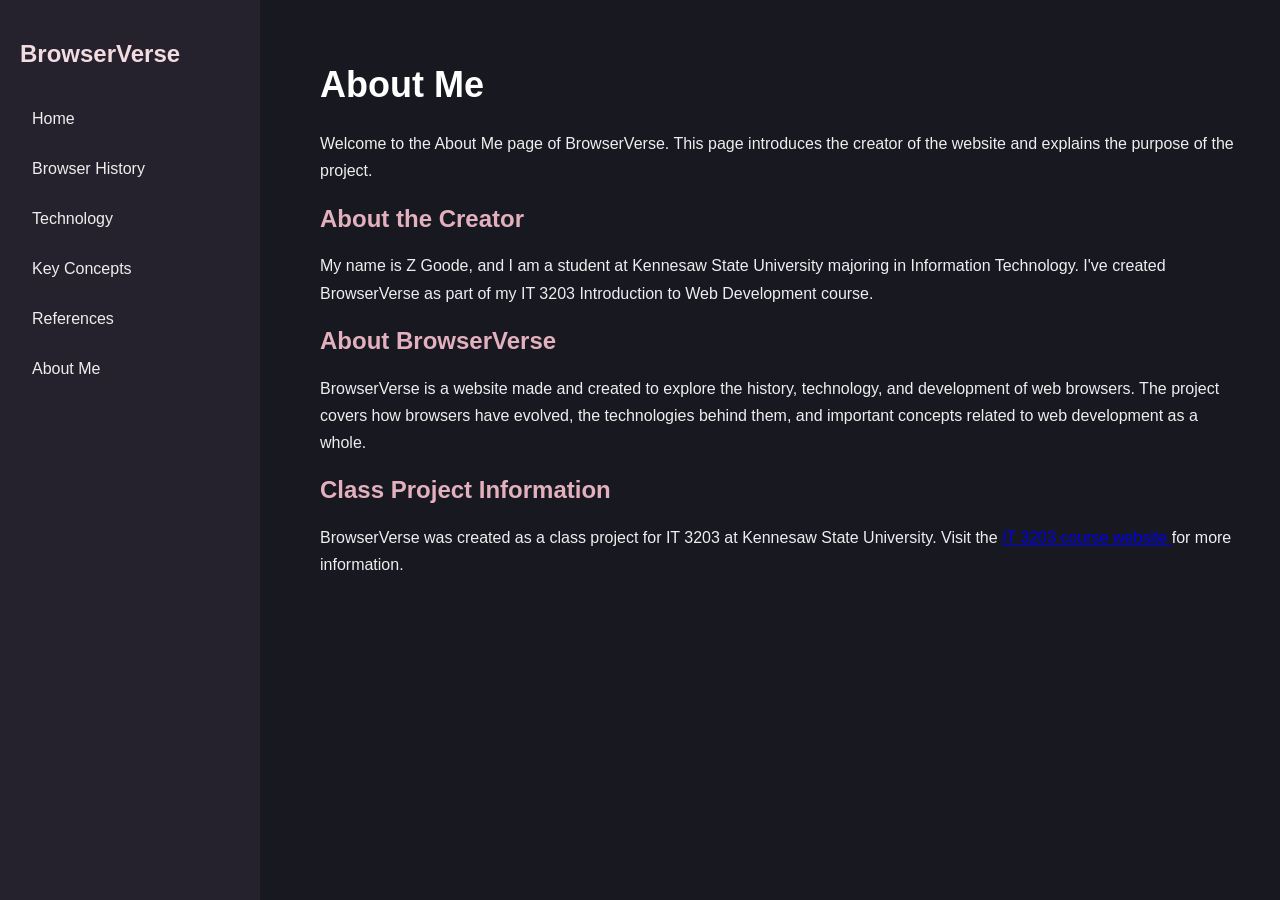
==== about.html @ 54bf64d7 "the about me page" ====
<!DOCTYPE html>
<html lang="en">
<head>
    <meta charset="UTF-8">
    <meta name="viewport" content="width=device-width, initial-scale=1.0">
    <title>About Me | BrowserVerse</title>
    <link rel="stylesheet" href="style.css">
</head>

<body>

<!-- Sidebar navigation -->
<nav class="sidebar">
    <h2>BrowserVerse</h2>

    <a href="index.html">Home</a>
    <a href="history.html">Browser History</a>
    <a href="technology.html">Technology</a>
    <a href="concepts.html">Key Concepts</a>
    <a href="references.html">References</a>
    <a href="about.html">About Me</a>
</nav>

<!-- Main content -->
<main class="content">
    <h1>About Me</h1>

    <p>
        Welcome to the About Me page of BrowserVerse.
        This page introduces the creator of the website
        and explains the purpose of the project.
    </p>

<!-- Personal introduction -->
<section>
    <h2>About the Creator</h2>

    <p>
        My name is Z Goode, and I am a student at
        Kennesaw State University majoring in Information Technology.
        I've created BrowserVerse as part of my
        IT 3203 Introduction to Web Development course.
    </p>
</section>

<!-- Project information -->
<section>
    <h2>About BrowserVerse</h2>

    <p>
        BrowserVerse is a website made and created to explore the
        history, technology, and development of web browsers.
        The project covers how browsers have evolved,
        the technologies behind them, and important
        concepts related to web development as a whole.
    </p>
</section>

<!-- Class project information -->
<section>
    <h2>Class Project Information</h2>

    <p>
        BrowserVerse was created as a class project for
        IT 3203 at Kennesaw State University.
        Visit the
        <a href="https://ksuweb.github.io/IT3203/">
            IT 3203 course website
        </a>
        for more information.
    </p>
</section>

</main>

</body>
</html>
---- style.css ----
/* General website styling */

body {
    margin: 0;
    background-color: #171820;
    color: #eeeeee;
    font-family: Arial, sans-serif;
}

/* Sidebar navigation */

.sidebar {
    width: 220px;
    height: 100vh;
    background-color: #26222d;
    padding: 20px;
    position: fixed;
    top: 0;
    left: 0;
}

.sidebar h2 {
    color: #f2dce1;
    margin-bottom: 30px;
}

.sidebar a {
    display: block;
    color: #eeeeee;
    text-decoration: none;
    padding: 12px;
    margin-bottom: 8px;
    border-radius: 5px;
}

.sidebar a:hover {
    background-color: #71394c;
}

/* Main content */

.content {
    margin-left: 280px;
    padding: 40px;
}

h1 {
    color: #ffffff;
    font-size: 36px;
}

h2 {
    color: #e3b0bd;
}

p {
    line-height: 1.7;
}

/* Footer */

footer {
    margin-left: 280px;
    padding: 20px 40px;
    border-top: 1px solid #62424d;
    color: #cccccc;
}

footer a {
    color: #e3b0bd;
}

footer a:hover {
    color: #ffffff;
}

/* Browser history timeline */

.timeline {
    border-left: 3px solid #99536a;
    padding-left: 20px;
    margin-top: 25px;
}

.timeline-item {
    background-color: #26222d;
    border: 1px solid #62424d;
    border-radius: 5px;
    padding: 15px;
    margin-bottom: 20px;
}

.timeline-item h3 {
    color: #e3b0bd;
    margin-top: 0;
}

/* Browser logos */

.browser-logo {
    width: 80px;
    height: auto;
    margin: 10px 0;
}
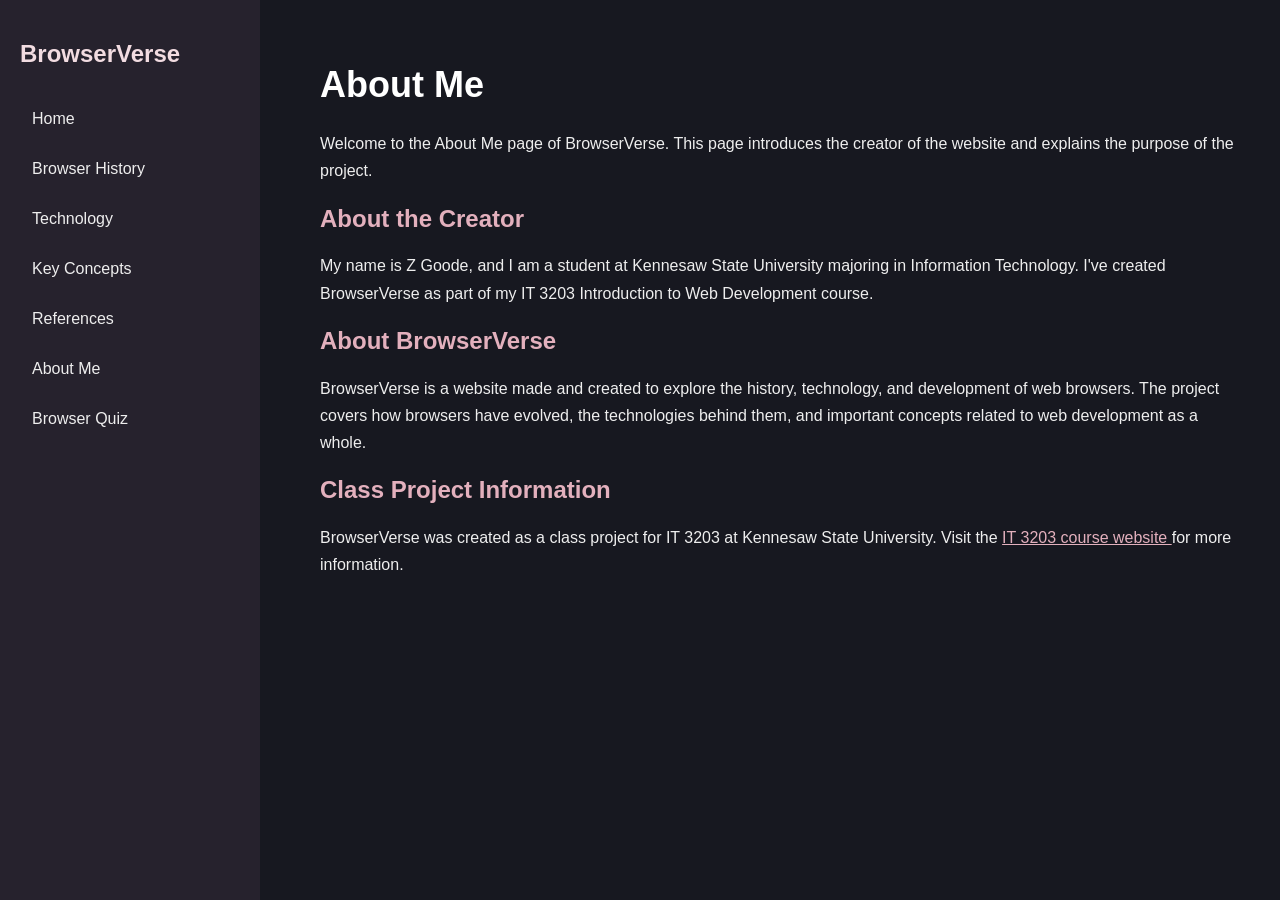
==== commit f55128a5: "about quizer update" ====
--- a/about.html
+++ b/about.html
@@ -20,6 +20,7 @@
     <a href="concepts.html">Key Concepts</a>
     <a href="references.html">References</a>
     <a href="about.html">About Me</a>
+    <a href="quiz.html">Browser Quiz</a>
 </nav>
 
 <!-- Main content -->
--- a/style.css
+++ b/style.css
@@ -11,6 +11,9 @@
 /* Sidebar navigation */
 
 .sidebar {
+    display: flex;
+    flex-direction: column;
+    align-items: stretch;
     width: 220px;
     height: 100vh;
     background-color: #26222d;
@@ -103,3 +106,63 @@
     height: auto;
     margin: 10px 0;
 }
+
+/* Homepage introduction */
+#intro {
+    border-bottom: 1px solid #62424d;
+    padding-bottom: 15px;
+}
+/* Main content links */
+.content a {
+    color: #e3b0bd;
+}
+
+.content a:hover {
+    color: #ffffff;
+}
+/* Mobile screen layout */
+@media (max-width: 768px) {
+    .sidebar {
+        position: static;
+        width: auto;
+        height: auto;
+    }
+
+    .content {
+        margin-left: 0;
+        padding: 20px;
+    }
+
+    footer {
+        margin-left: 0;
+        padding: 20px;
+    }
+}
+
+/* Browser comparison table */
+table {
+    width: 100%;
+    border-collapse: collapse;
+    margin-top: 20px;
+}
+
+th, td {
+    border: 1px solid #e3b0bd;
+    padding: 12px;
+    text-align: left;
+}
+
+th {
+    background-color: #62424d;
+    color: #ffffff;
+}
+
+/* Homepage browser image */
+.homepage-image {
+    width: 100%;
+    max-width: 600px;
+    height: auto;
+    display: block;
+    margin: 25px auto;
+    border-radius: 8px;
+}
